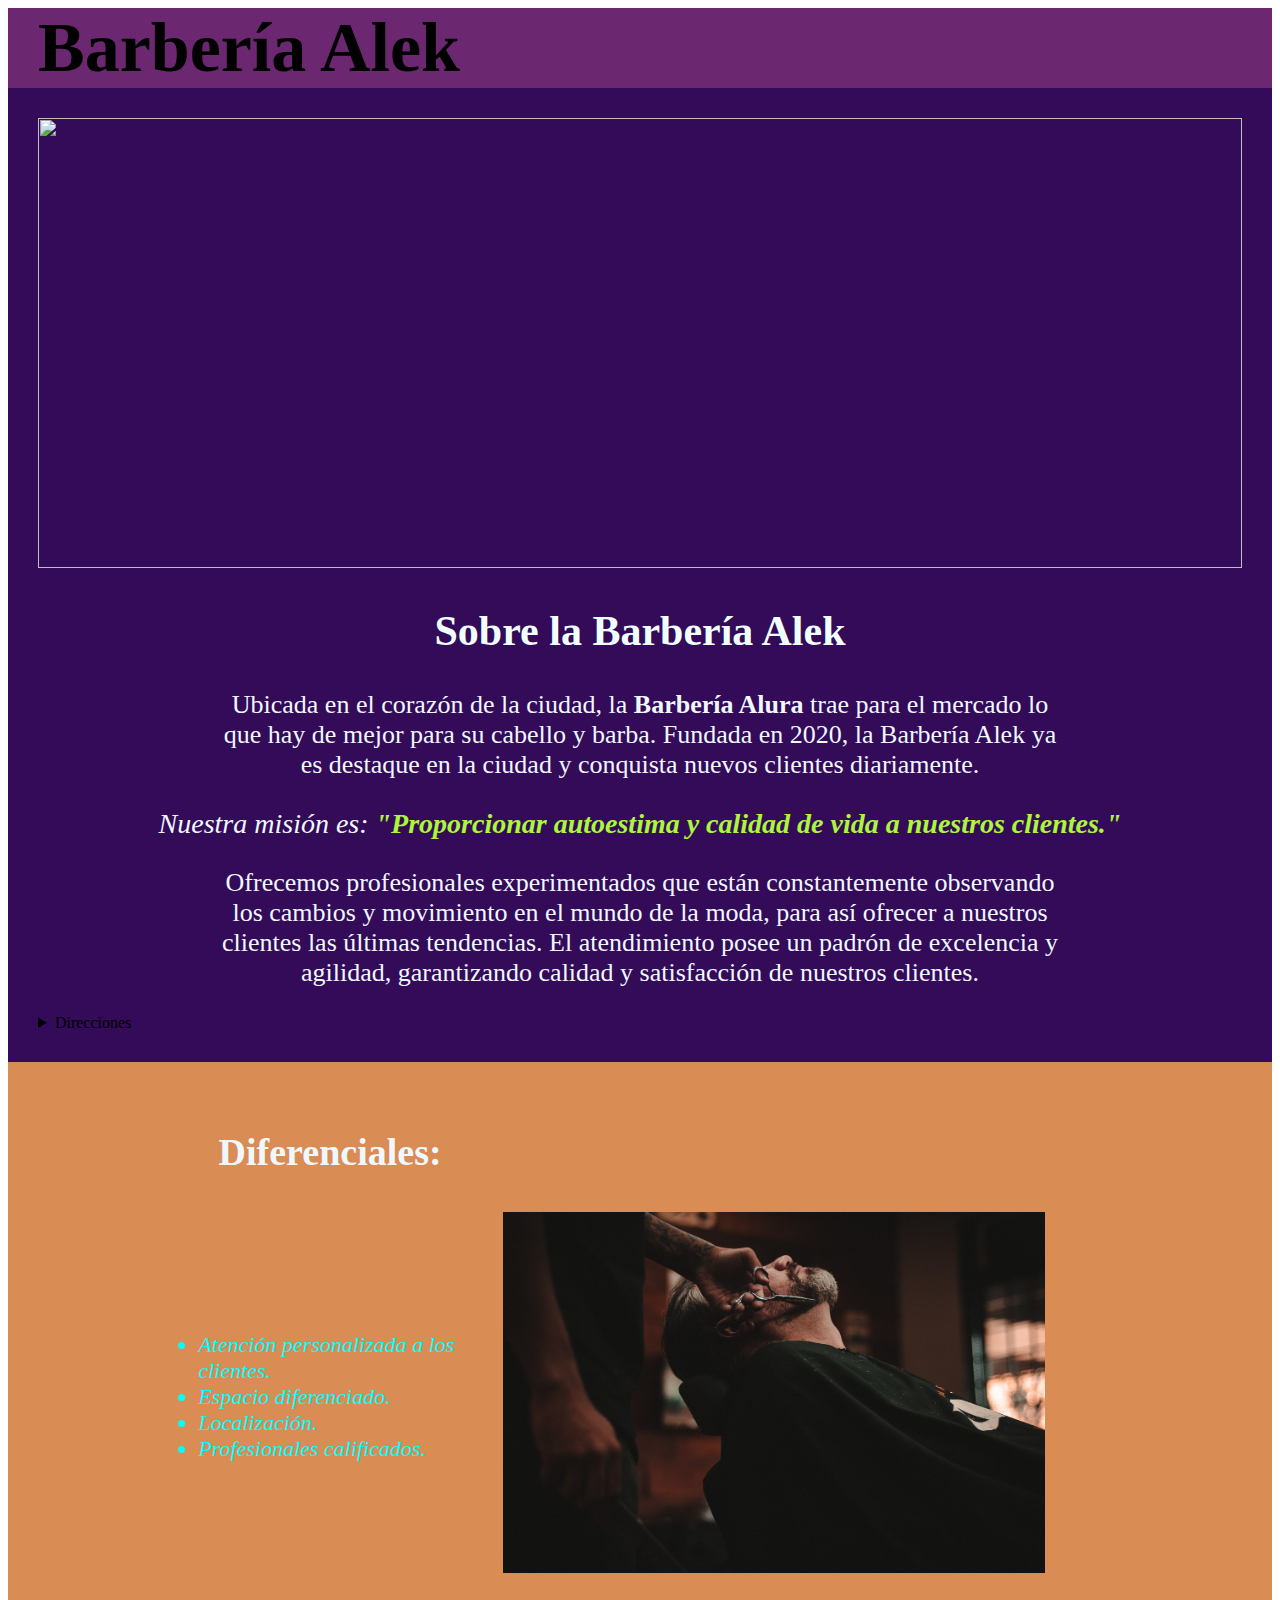
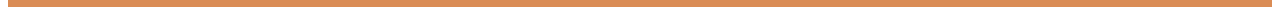
==== index.html @ 888f39ed "declaración de comentarios  importantes en la estructura de HTML, para que pueda entender  su constr" ====
<!DOCTYPE html>
<html lang="es"> <!--Atributo lang-- declara el idioma en el que vamos a escribir el contenido de la página-->
<head> <!-- Este elemento se usa para definir la información necesaria para configurar la página web (etiquetas informativas)-->
       <!--Como el título, el tipo de codificación de caracteres y los archivos externos requeridos por el documento-->
    <meta charset='utf-8'>
    <meta http-equiv='X-UA-Compatible' content='IE=edge'>
    <title>Barberia-ProgramacionIV</title>
    <meta name='viewport' content='width=device-width, initial-scale=1'>
    <link rel='stylesheet' type='text/css' media='screen' href='style.css'>
    <script src='main.js'></script>
    
    

</head>
<body> <!--Contenido del documento(parte visible de la pagina Web)-->
    <header> <!--hace referencia a nuestro encabezado principal-->
        <h1 class="titulo-Principal">Barbería Alek</h1>
    </header>
    <div class="principal">
            <img id="banner" src="banner/banner3.jpeg">
            <h2>Sobre la Barbería Alek</h2> <!-- El carácter ":" sirve para atribuir un valor a una propiedad.-->
            <p id="caracteristica">Ubicada en el corazón de la ciudad, la <strong>Barbería Alura</strong> trae para el mercado lo que hay de mejor para su cabello y barba. Fundada en 2020, la Barbería Alek ya es destaque en la ciudad y conquista nuevos clientes diariamente.</p>
            <p id="mision"><em>Nuestra misión es: <strong>"Proporcionar autoestima y calidad de vida a nuestros clientes."</strong></em></p>
            <p id="caracteristica">Ofrecemos profesionales experimentados que están constantemente observando los cambios y movimiento en el mundo de la moda, para así ofrecer a nuestros clientes las últimas tendencias. El atendimiento posee un padrón de excelencia y agilidad, garantizando calidad y satisfacción de nuestros clientes.</p> 
            <details>
                <summary>Direcciones</summary>
                <p>Mcal. Santa Cruz</p>
                <p>Zona San Pedro</p>
                <p>Zona Sur Calacoto </p>
            </details>

    </div>
    <div class="diferenciales">
            <h3>Diferenciales:</h3>
            
            <ul> <!--Etiqueta de contenido al igual que <ol></ol>-->
            <li class="items">Atención personalizada a los clientes.</li>
            <li class="items">Espacio diferenciado.</li>
            <li class="items">Localización.</li>
            <li class="items">Profesionales calificados.</li>
           
            </ul>
    <img id="diferenciales" src="banner/diferenciales/diferenciales.jpg" class="imagenDiferenciales">
    </div>
   
    <script> 

    </script>
</body>
</html>
---- style.css ----
.titulo-Principal{
    padding-left: 30px;
    font-size: 70px;
    color: rgb(0, 0, 0);
    background-color: rgb(107, 39, 111);
    margin-top: 0%;
    margin-bottom:0%;
}

#banner{
  
    width: 100%;
    height:450px ;
    
    
}
.principal{ /*Selectores de Clase-- MAS RECOMENDADOS DE USAR*/
    background-color: rgb(51, 11, 89);
    padding: 30px;/*espaciamiento interno entre lineas*/
}

h2{text-align: center;/*SELECTORES*/
   font-size: 42px;
    color: azure; 
}


p{ text-align: center;  /*SELECTORES*/
   color: aliceblue;    
}

#mision{ /* tiene un id -Selectores de identificación*/
    font-size: 28px;
}
#caracteristica{
    font-size: 26px;
    margin-left: 15%;
    margin-right: 15%;
    
}


em strong{   /*SELECTORES-*/
    color: rgb(172, 246, 61);
}

.diferenciales{
    background: rgb(218, 140, 85) ;
    padding: 30px;

}

h3{
    color: aliceblue;
   text-align: left;
    font-size: 38px;
    margin-left: 15%;
}

.items{  /*clase---permite reutilizar estilos*/
    font-style: italic;
    font-size: 22px;
    color: aqua;
}

ul{
  
    display: inline-block;
    vertical-align: top;
    width: 25%;
    margin-left: 10%;
    margin-top: 10%
   
}

.imagenDiferenciales{
    width: 45%;
}
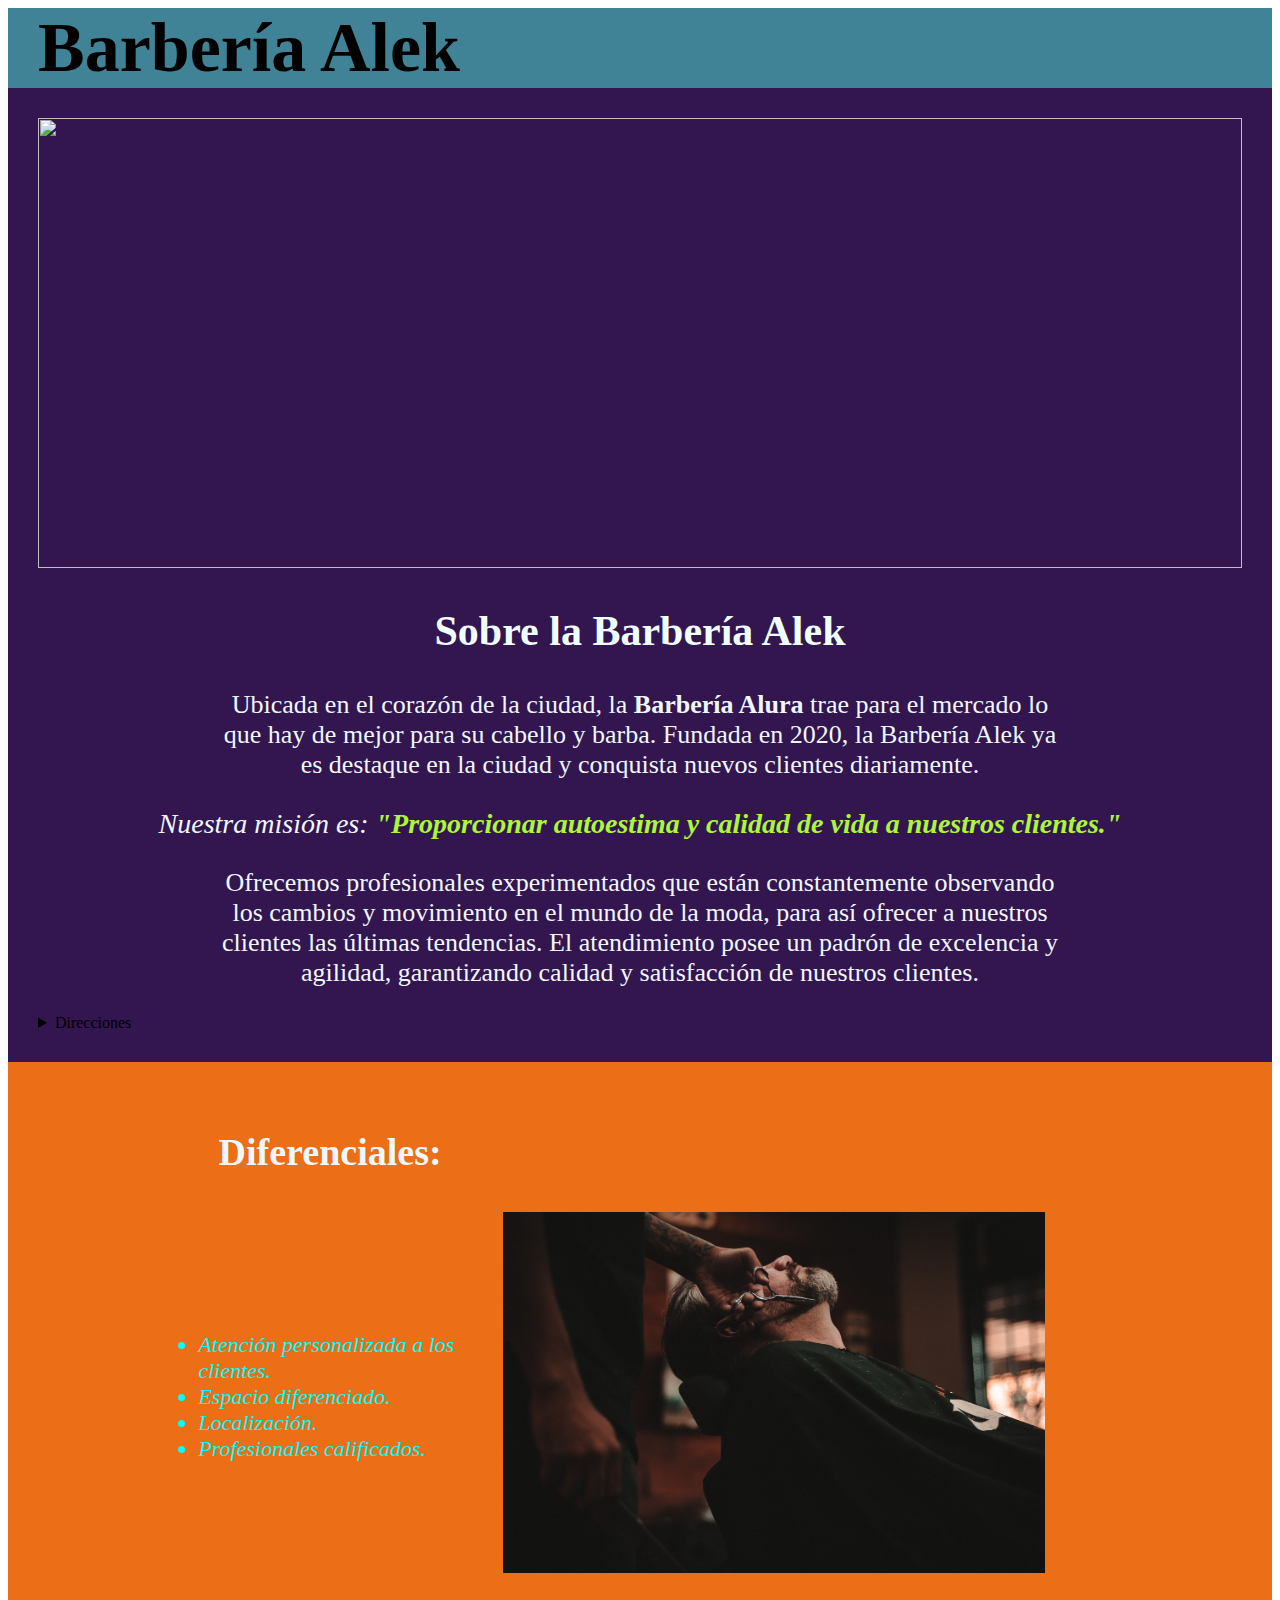
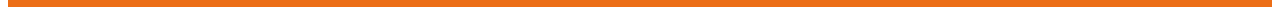
==== commit 2538ca54: "Se añadio los archivos de imagen a utilizar para crear la pagina productos.html. Ademas se termino d" ====
--- a/index.html
+++ b/index.html
@@ -6,6 +6,7 @@
     <meta http-equiv='X-UA-Compatible' content='IE=edge'>
     <title>Barberia-ProgramacionIV</title>
     <meta name='viewport' content='width=device-width, initial-scale=1'>
+    <link rel="stylesheet" href="reset.css"> <!--utiliza el archivo reset.css para borrar la configuracion del browser en cuanto a etiquetas y espacios en la pantalla(borra los estilos por defecto), y asi tener un mayor control como desarrolladores al crear una pagina Web--> 
     <link rel='stylesheet' type='text/css' media='screen' href='style.css'>
     <script src='main.js'></script>
     
--- a/style.css
+++ b/style.css
@@ -3,12 +3,12 @@
     padding-left: 30px;
     font-size: 70px;
     color: rgb(0, 0, 0);
-    background-color: rgb(107, 39, 111);
+    background-color: rgba(19, 101, 124, 0.805);
     margin-top: 0%;
     margin-bottom:0%;
 }
 
-#banner{
+#banner{ /* tiene un id -Selectores de identificación*/
   
     width: 100%;
     height:450px ;
@@ -16,7 +16,7 @@
     
 }
 .principal{ /*Selectores de Clase-- MAS RECOMENDADOS DE USAR*/
-    background-color: rgb(51, 11, 89);
+    background-color: rgba(34, 2, 64, 0.92);
     padding: 30px;/*espaciamiento interno entre lineas*/
 }
 
@@ -33,7 +33,7 @@
 #mision{ /* tiene un id -Selectores de identificación*/
     font-size: 28px;
 }
-#caracteristica{
+#caracteristica{ /* tiene un id -Selectores de identificación*/
     font-size: 26px;
     margin-left: 15%;
     margin-right: 15%;
@@ -41,12 +41,12 @@
 }
 
 
-em strong{   /*SELECTORES-*/
+em strong{   /*SELECTOR de etiqueta*/
     color: rgb(172, 246, 61);
 }
 
-.diferenciales{
-    background: rgb(218, 140, 85) ;
+.diferenciales{/*Selectores de Clase-- MAS RECOMENDADOS DE USAR*/
+    background: rgba(234, 98, 2, 0.92) ;
     padding: 30px;
 
 }
@@ -58,7 +58,7 @@
     margin-left: 15%;
 }
 
-.items{  /*clase---permite reutilizar estilos*/
+.items{  /* Selector de clase---permite reutilizar estilos*/
     font-style: italic;
     font-size: 22px;
     color: aqua;
@@ -74,6 +74,6 @@
    
 }
 
-.imagenDiferenciales{
+.imagenDiferenciales{ /*Selectores de Clase-- MAS RECOMENDADOS DE USAR*/
     width: 45%;
 }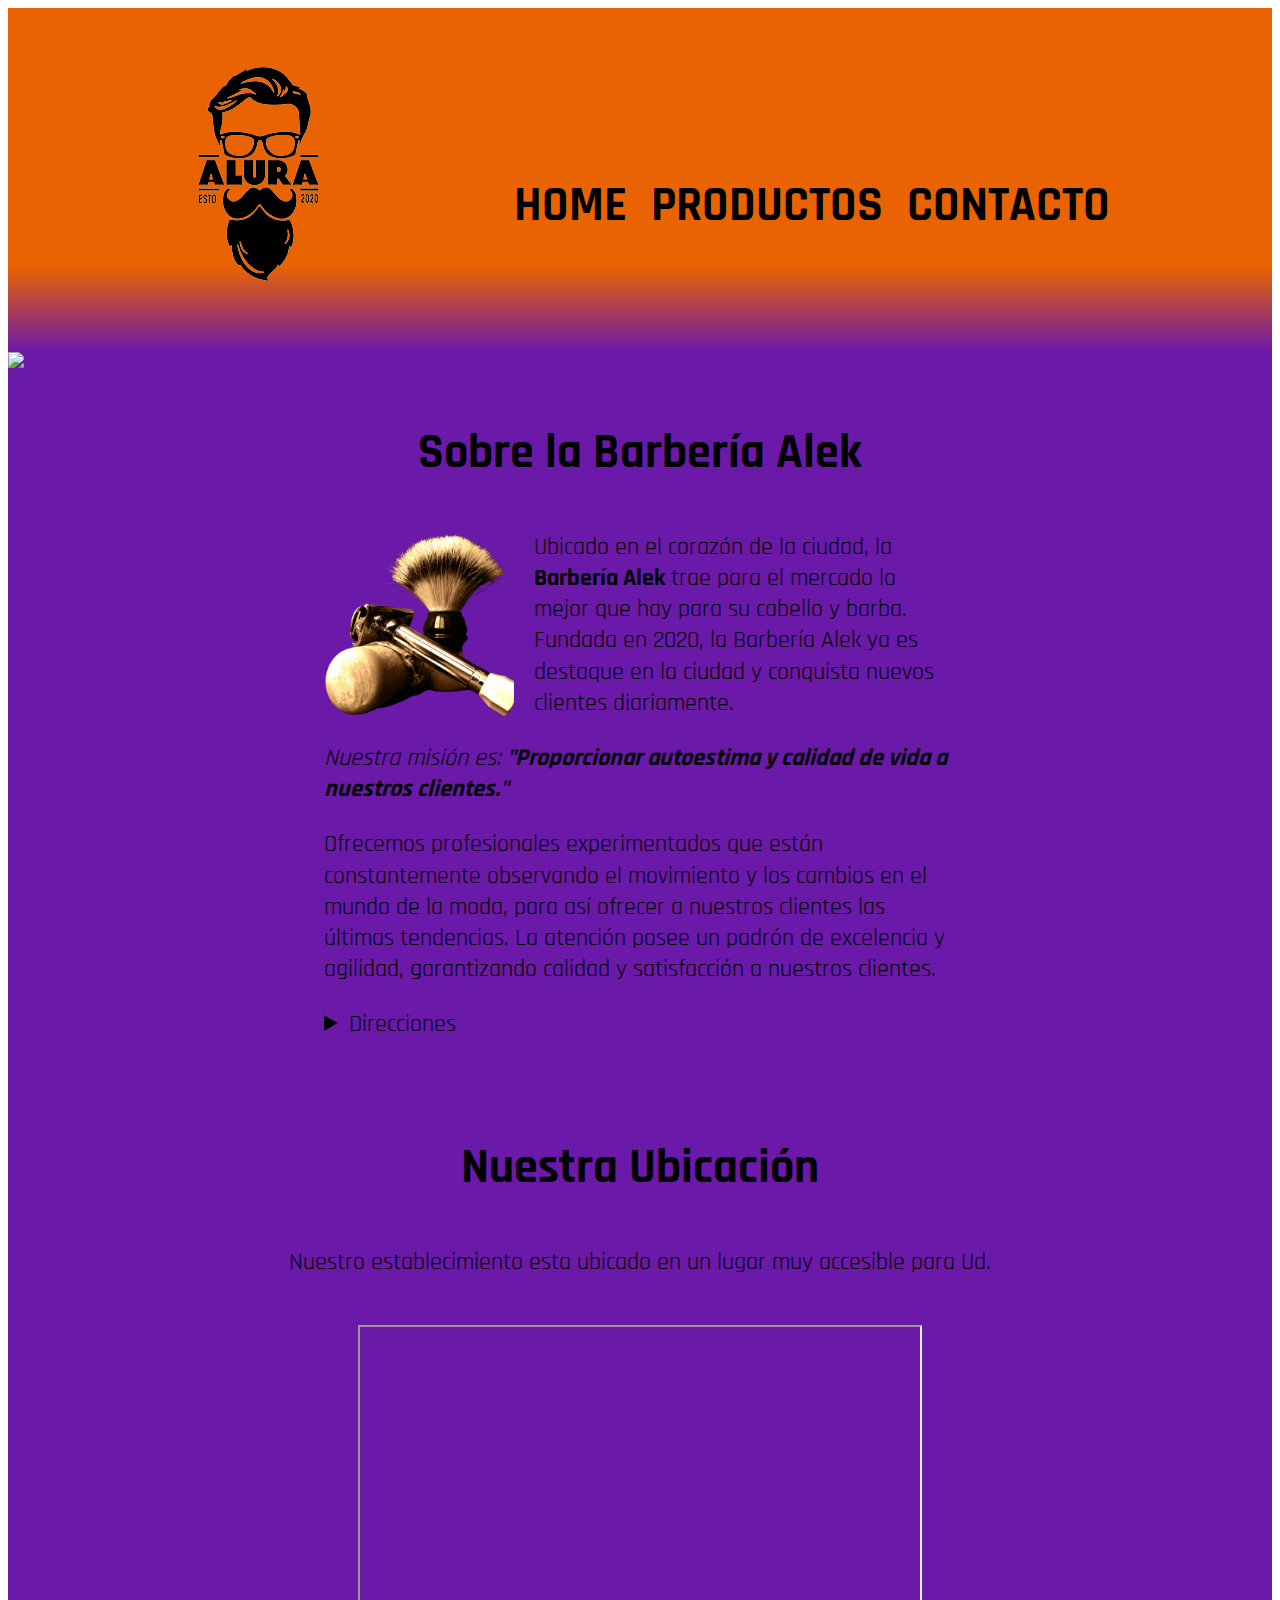
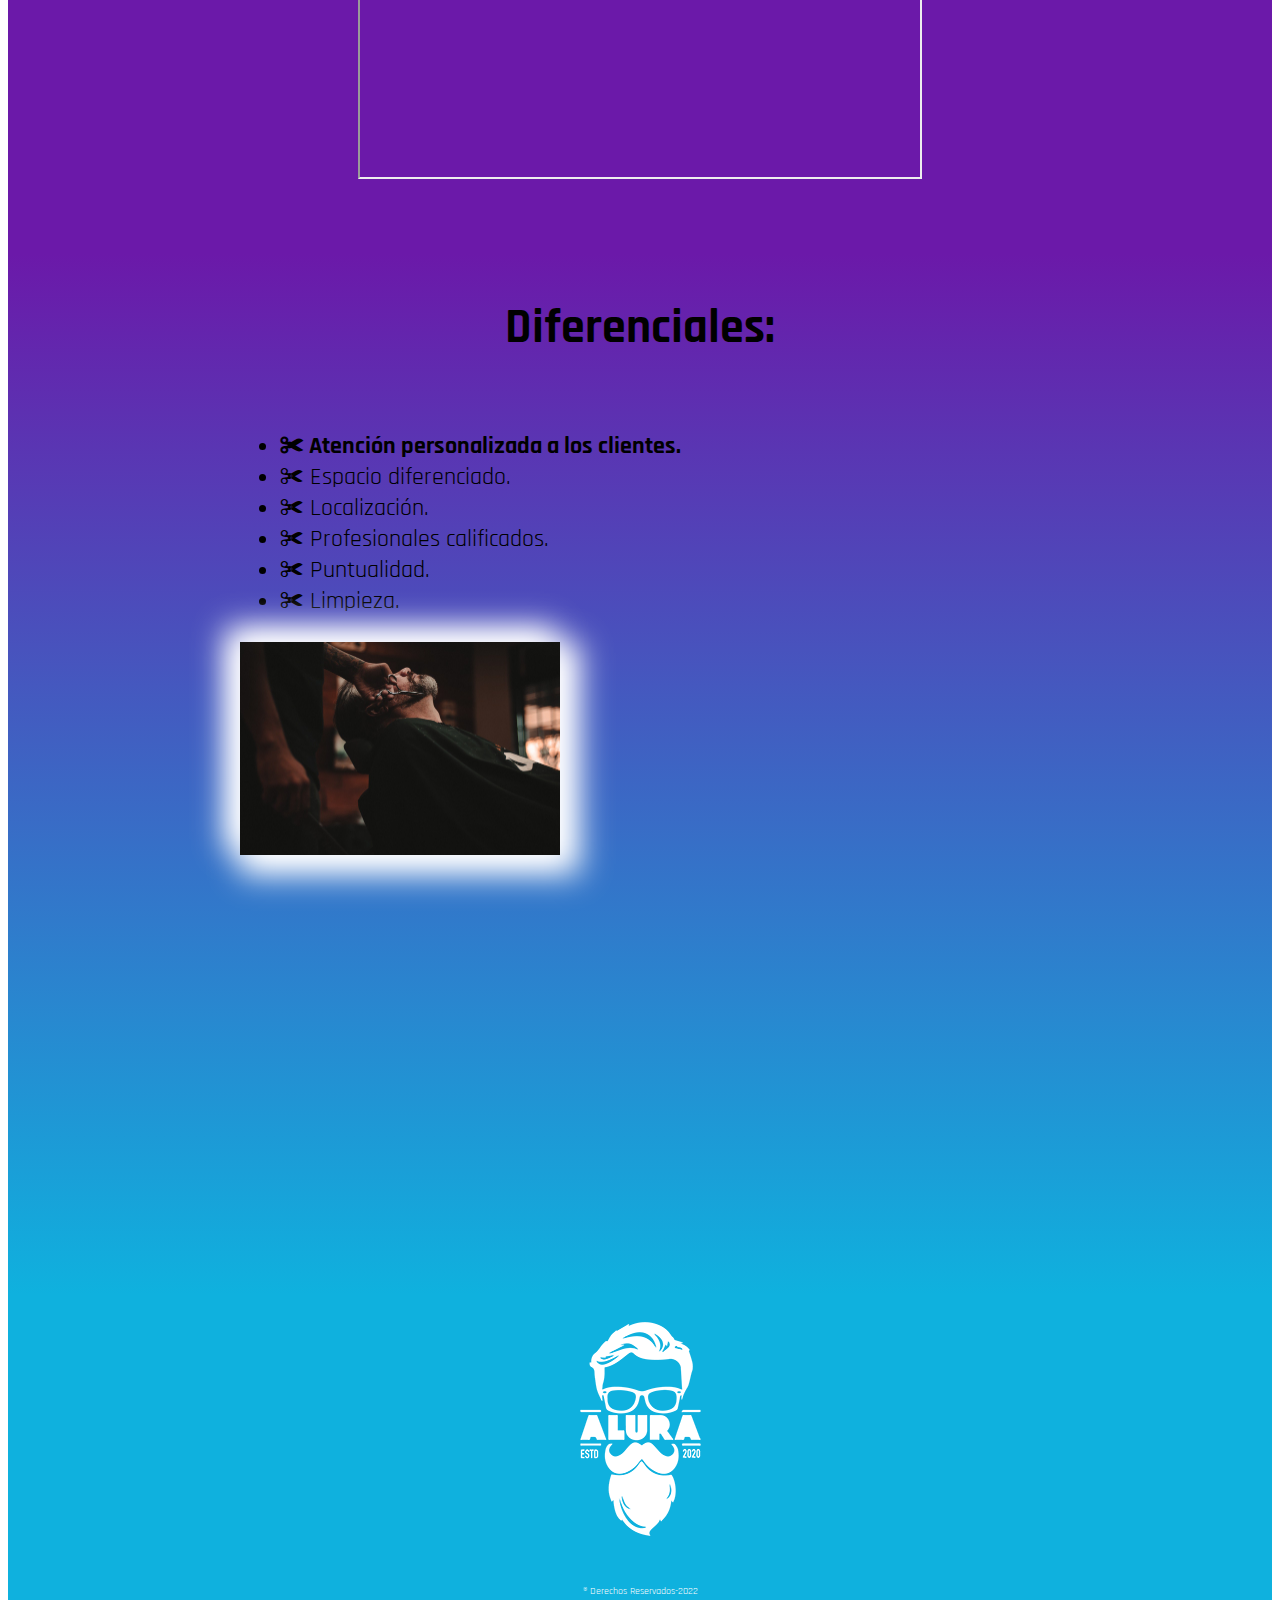
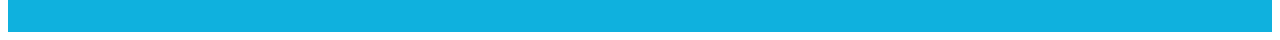
==== commit 27a6bc6b: "Mejorando la pagina Home del protecto" ====
--- a/index.html
+++ b/index.html
@@ -8,44 +8,85 @@
     <meta name='viewport' content='width=device-width, initial-scale=1'>
     <link rel="stylesheet" href="reset.css"> <!--utiliza el archivo reset.css para borrar la configuracion del browser en cuanto a etiquetas y espacios en la pantalla(borra los estilos por defecto), y asi tener un mayor control como desarrolladores al crear una pagina Web--> 
     <link rel='stylesheet' type='text/css' media='screen' href='style.css'>
+    
+    <link rel="preconnect" href="https://fonts.googleapis.com">
+    <link rel="preconnect" href="https://fonts.gstatic.com" crossorigin>
+    <link rel="stylesheet" href="https://fonts.googleapis.com/css2?family=Rajdhani&display=swap" >   
+        
     <script src='main.js'></script>
     
     
 
 </head>
 <body> <!--Contenido del documento(parte visible de la pagina Web)-->
-    <header> <!--hace referencia a nuestro encabezado principal-->
-        <h1 class="titulo-Principal">Barbería Alek</h1>
-    </header>
-    <div class="principal">
-            <img id="banner" src="banner/banner3.jpeg">
-            <h2>Sobre la Barbería Alek</h2> <!-- El carácter ":" sirve para atribuir un valor a una propiedad.-->
-            <p id="caracteristica">Ubicada en el corazón de la ciudad, la <strong>Barbería Alura</strong> trae para el mercado lo que hay de mejor para su cabello y barba. Fundada en 2020, la Barbería Alek ya es destaque en la ciudad y conquista nuevos clientes diariamente.</p>
-            <p id="mision"><em>Nuestra misión es: <strong>"Proporcionar autoestima y calidad de vida a nuestros clientes."</strong></em></p>
-            <p id="caracteristica">Ofrecemos profesionales experimentados que están constantemente observando los cambios y movimiento en el mundo de la moda, para así ofrecer a nuestros clientes las últimas tendencias. El atendimiento posee un padrón de excelencia y agilidad, garantizando calidad y satisfacción de nuestros clientes.</p> 
-            <details>
-                <summary>Direcciones</summary>
-                <p>Mcal. Santa Cruz</p>
-                <p>Zona San Pedro</p>
-                <p>Zona Sur Calacoto </p>
-            </details>
+       <header> <!--hace referencia a nuestro encabezado principal-->
+        
+            <div class="logoEnlaces"><!--"caja" en el curso que contiene el logo y el panel de navegación-->
+               <h1 class="logo"><img src="Imagenes/logoSF.png" alt="Logo Barbería"></h1> <!-- alt es un atributo que dice "" cuando la imagen no se puede cargar-->
+               <nav>
+                   <ul class="listaNav">
+                       <li class="enlaceHome">Home</li>
+                       <li><a href="Productos.html">Productos</a></li>
+                       <li><a href="Contacto.html">Contacto</a></li>
+                   </ul>
+               </nav>   
+            </div>   
+            
+       </header>
+    <main>
+   
+                <section class="principal"> <!--bloque donde el contenido tiene el mismo significado, el mismo sentido se usa <section> -->
+                            <img class="banner" src="banner/banner3.jpeg">
+                            <h2 class="tituloPrincipal">Sobre la Barbería Alek</h2> <!-- El carácter ":" sirve para atribuir un valor a una propiedad.-->
+                        <div class="texto">
+                            <img class="utensilios" src="Imagenes/utensiliosSF.png" alt="Imagen de Parrafo-Utensilios de un Barbero">
+                            <p id="caracteristica">Ubicado en el corazón de la ciudad, la <strong>Barbería Alek</strong> trae para el mercado lo mejor que hay para su cabello y barba. Fundada en 2020, la Barbería Alek ya es destaque en la ciudad y conquista nuevos clientes diariamente.</p>
+                            <p id="mision"><em>Nuestra misión es: <strong>"Proporcionar autoestima y calidad de vida a nuestros clientes."</strong></em></p>
+                            <p id="caracteristica">Ofrecemos profesionales experimentados que están constantemente observando el movimiento y los cambios en el mundo de la moda, para así ofrecer a nuestros clientes las últimas tendencias. La atención posee un padrón de excelencia y agilidad, garantizando calidad y satisfacción a nuestros clientes.</p><details>
+                                <summary>Direcciones</summary>
+                                <p>Mcal. Santa Cruz</p>
+                                <p>Zona San Pedro</p>
+                                <p>Zona Sur Calacoto </p>
+                            </details> 
+                        </div>    
+                            
+                
+                </section>
 
-    </div>
-    <div class="diferenciales">
-            <h3>Diferenciales:</h3>
-            
-            <ul> <!--Etiqueta de contenido al igual que <ol></ol>-->
-            <li class="items">Atención personalizada a los clientes.</li>
-            <li class="items">Espacio diferenciado.</li>
-            <li class="items">Localización.</li>
-            <li class="items">Profesionales calificados.</li>
-           
-            </ul>
-    <img id="diferenciales" src="banner/diferenciales/diferenciales.jpg" class="imagenDiferenciales">
-    </div>
+                <section class="mapa">
+                    <h3 class="tituloPrincipal">Nuestra Ubicación</h3>
+                <div class="mapaContenido">    
+                    <p>Nuestro establecimiento esta ubicado en un lugar muy accesible para Ud.</p>
+                    <iframe src="https://www.google.com/maps/embed?pb=!1m18!1m12!1m3!1d657.006965122364!2d-68.12335872656847!3d-16.50097545503171!2m3!1f0!2f0!3f0!3m2!1i1024!2i768!4f13.1!3m3!1m2!1s0x915f206628731547%3A0x546a02adf86708c3!2sBanco%20de%20Cr%C3%A9dito%20BCP!5e0!3m2!1ses-419!2sbo!4v1672600573821!5m2!1ses-419!2sbo" width="560" height="450" style="border:1;" allowfullscreen="" loading="lazy" referrerpolicy="no-referrer-when-downgrade">
+                    </iframe><!--Crea tipo ventanas, espacios, areas en los cuales podemos colocar diferentes tipos de contenido(mapas, videos, gifs u otras páginas web o páginas de redes sociales,etc)-->
+                </div>
+                </section>
+
+
+                <section class="diferenciales">
+                            <h3 class="tituloPrincipal">Diferenciales:</h3>
+                        <div class="contenidoDiferenciales">    
+                            <ul class="listaDiferenciales"> <!--Etiqueta de contenido al igual que <ol></ol>-->
+                            <li class="items">Atención personalizada a los clientes.</li>
+                            <li class="items">Espacio diferenciado.</li>
+                            <li class="items">Localización.</li>
+                            <li class="items">Profesionales calificados.</li>
+                            <li class="items">Puntualidad.</li>
+                            <li class="items">Limpieza.</li>
+                            </ul><img id="imagenDiferenciales" src="banner/diferenciales/diferenciales.jpg" class="imagenDiferenciales">
+                        </div>        
+                        <div class="video">
+                            <iframe width="100%" height="315" src="https://www.youtube.com/embed/8pWtdanVz3I?start=31" title="YouTube video player" frameborder="0" allow="accelerometer; autoplay; clipboard-write; encrypted-media; gyroscope; picture-in-picture; web-share" allowfullscreen></iframe>
+        
+                        </div>
+                </section>
+                
+                
+    </main>   
    
-    <script> 
-
-    </script>
+     <footer>
+        <img src="Imagenes/logo-blanco.png" alt="">
+        <p class="copyRight"> &#174  Derechos Reservados-2022</p>
+    </footer>
 </body>
 </html>--- a/style.css
+++ b/style.css
@@ -1,79 +1,363 @@
-
-.titulo-Principal{
-    padding-left: 30px;
-    font-size: 70px;
-    color: rgb(0, 0, 0);
-    background-color: rgba(19, 101, 124, 0.805);
-    margin-top: 0%;
-    margin-bottom:0%;
-}
-
-#banner{ /* tiene un id -Selectores de identificación*/
-  
+body{
+    font-family: 'Rajdhani', sans-serif;
+}
+header{
+    background:linear-gradient(rgb(234, 99, 2) 75%,rgb(107, 25, 169));
+    padding: 20px 0px;/* 20px superior e inferior --- 0px laterales//// Propiedad de espaciamiento externo */
+}
+
+.logoEnlaces{
+    position: relative;
+    width: 940px; /*60%; 940px;*/
+    margin: 0px auto; /* Cero px para los lados y auto para los bordes supp e inferior*/
+} 
+nav  {
+    position: absolute;
+    top: 110px;;
+    right: 0px;
+
+}
+nav li{
+    display: inline;
+    margin: 0px 0px 0px 20px; /*genera distanciamiento entre los elemntos de la lista, tiene 4 parametros*/
+}
+
+nav a, .enlaceHome, .enlaceProducto, .enlaceContacto{
+    
+    text-transform: uppercase;  /*transforma a texto en mayuscula*/
+    color: black;
+    font-weight: bold;/* Texto en Negrilla*/
+    font-size: 3em ; /*tamaño de letras*/
+    text-decoration: none; /*quitar el subrayado que el navegador coloca por defecto a los Enlaces o hipervinculos*/ 
+} 
+
+nav a:hover{ /*Captura el movimiento del mouse (Pseudo Clase de CSS)*/
+    color: blueviolet;
+    text-decoration: underline;
+
+}
+
+
+.mainContacto{
+     background:linear-gradient(rgb(107, 25, 169) 80%, rgb(15, 177, 222));   
+    /* juega con el degrade de colores utilizando linear y radio Gradient respectivamente*/
+    }
+
+.tiposDeTrabajo{
+    width: 65%;
+    margin: 0px auto;
+    padding: 50px;
+}
+
+.tiposDeTrabajo li{
+    display: inline-block;
+    text-align: center; /*Alinea el texto al centro*/
+    width: 30%;
+    vertical-align: top; /*Alineación vertical respecto de top*/
+    /*background-color: aqua;*/
+    margin: 0% 1.5%;/*  Margenes de 0% leteral y 1.5% en los laterales*/
+    padding: 30px 20px; /*espaciamiento interno-- 30px en la vertical y 20px en la horizontal -- aumenta el tamaño*/
+    box-sizing: border-box; /*Tamaño de la caja---el borde de cada uno de los items sera el limite del espacio que va ser definido, en nuestro caso seria el 
+    30%*/
+    /*border-color: black;
+    border-width: 3px;
+    border-style: solid;*/
+
+    border: 2px solid rgb(234, 99, 2);;
+    border-radius: 15px; /*bordes redondeados*/
+}
+
+.tiposDeTrabajo li:hover{ /* propiedad que Captura el movimiento del mouse(Pseudo Clase de CSS)*/
+    border-width: 3px;
+    border-color:white ;
+}
+
+.tiposDeTrabajo li:active{ /* propiedad que Captura el click del mouse(Pseudo Clase de CSS)*/
+    border-color: rgb(15, 177, 222);
+}
+
+.tiposDeTrabajo h2{
+    font-size: 30px;/*tamaño de letras*/
+    font-weight: bold;/* Texto en Negrilla*/
+   
+}
+
+.tiposDeTrabajo li:hover h2{ /*Colocamos esta descripción para ser mas especificos, ya que con ".tiposDeTrabajo h2" no realiza captura el movimiento del mouse sobre el h2*/
+    font-size: 33px;
+
+} 
+
+
+.productoDescripcion {
+    font-size: 20px;
+}
+
+.productoPrecio {
+    font-size: 30px;
+    font-weight: bold;
+    margin-top: 10px;
+}
+.productoPrecios {
+    font-size: 30px;
+    font-weight: bold;
+    margin-top: 30px;
+}
+/*----------------------------------------------------------------------------------------------------------------------------------*/
+
+    
+
+form{
+    margin: 40px 0;/*margen superior e inferior de 40px y margen laterales de cero*/
+    padding: 20px 30px;
+    margin: 0 450px;
+ 
+}
+form label, form legend{
+    display: block;
+    font-size: 20px;
+    margin: 0 0 10px;
+}
+
+.input-padron{
+    display: block;
+    margin: 0 0 20px;
+    padding: 10px 25px;
+    width: 350px;
+}
+
+.checkbox{
+    margin: 20px 0px;
+}
+
+.enviar{
+    width: 300px;
+    padding: 15px 0px;
+    font-size: 18px;
+    font-weight: bold;
+    color: rgb(107, 25, 169);
+    background: rgb(217, 112, 19);
+    border: none;
+    border-radius: 7px;
+    transition: 1s all; /* (all se refiere a los atributos background y transform dentro de .enviar:hover)permite que al pasar hacer un destaque con "hover" sea mas notoble al realizarlo*/
+    cursor: pointer;/*cambia la flecha del puntero por la manito apuntando con el indice*/
+}
+
+.enviar:hover{
+    background: rgb(174, 16, 222);
+    transform: scale(1.1) rotate(2deg);/*agranda la escala en forma global, en nuestro caso un 10%*/
+   /*rota la cantidad de grados*/
+}
+
+table{
+    margin: 40px 40px;
+}
+
+thead{
+    background: rgb(4, 4, 4);
+    color: aliceblue;
+    font-weight: bold;
+}
+td, th{
+    border: 1px solid cornsilk;
+    padding: 8px 15px;
+}
+
+/*---------------------------------------------------------------------------------------------------------------------------------*/
+
+footer{
+    text-align: center;        
+    background-color: rgb(15, 177, 222);
+    padding: 10px;
+}
+.copyRight {
+    color: rgb(255, 255, 255);
+    font-size: 10px;
+    margin: 25px;
+}
+
+/* Aqui inicia el CSS para nuestra pagina inicial. HOME-------------------------------------------------------------------------------------------*/
+
+.banner{
     width: 100%;
-    height:450px ;
-    
-    
-}
-.principal{ /*Selectores de Clase-- MAS RECOMENDADOS DE USAR*/
-    background-color: rgba(34, 2, 64, 0.92);
-    padding: 30px;/*espaciamiento interno entre lineas*/
-}
-
-h2{text-align: center;/*SELECTORES*/
-   font-size: 42px;
-    color: azure; 
-}
-
-
-p{ text-align: center;  /*SELECTORES*/
-   color: aliceblue;    
-}
-
-#mision{ /* tiene un id -Selectores de identificación*/
-    font-size: 28px;
-}
-#caracteristica{ /* tiene un id -Selectores de identificación*/
-    font-size: 26px;
-    margin-left: 15%;
-    margin-right: 15%;
-    
-}
-
-
-em strong{   /*SELECTOR de etiqueta*/
-    color: rgb(172, 246, 61);
-}
-
-.diferenciales{/*Selectores de Clase-- MAS RECOMENDADOS DE USAR*/
-    background: rgba(234, 98, 2, 0.92) ;
-    padding: 30px;
-
-}
-
-h3{
-    color: aliceblue;
-   text-align: left;
-    font-size: 38px;
-    margin-left: 15%;
-}
-
-.items{  /* Selector de clase---permite reutilizar estilos*/
+}
+.principal{
+    padding: 0 0;
+    background-color:rgb(107, 25, 169);
+    
+}
+.tituloPrincipal{
+    text-align: center;
+    font-size: 3em; /*3em triplica el tamaño que viene la fuente por defecto, pero este depende del navegador*/
+    margin: 1em 0 1em; /* 0 top, 0 Der y botton 1em;*/
+    clear: left; /* limpie cualquier configuración despues del tituloPrincipal, pero el lado izquierdo*/
+}
+
+.texto {
+    font-size: 1.5em;
+    padding-left: 25%;
+    padding-right: 25%;
+    line-height: 1.3;
+}
+
+.principal p{
+    margin: 0 0 1em; 
+}
+
+.principal strong{
+    font-weight: bold;
+}
+
+.principal em{
     font-style: italic;
-    font-size: 22px;
-    color: aqua;
-}
-
-ul{
-  
+}
+
+.utensilios{
+    width: 30%;
+    float: left;/*sirven para que el elemento se destaque en la pantalla, la superficie del elemento continúa siendo utilizada y los otros elementos de texto o elementos en línea se posicionan alrededor de él.*/
+    margin: 0 20px 20px 0; /* 0 top- 20px Derecha- 20px botton- 0 Izquierda (como las manesillas del reloj)*/
+}
+
+.mapa{
+    padding: 3em 0;
+    text-align: center;
+    background: rgb(107, 25, 169) ; 
+}
+
+.mapa p{
+    margin: 0 0 2em;
+    text-align: center;
+    font-size: 1.5em;
+}
+
+.mapaContenido{
+    width: 940px;
+    margin: 0 auto;
+   
+}
+
+.diferenciales{
+    padding: 1em;
+    background: linear-gradient(rgb(107, 25, 169) 2% , rgb(15, 177, 222) );
+}
+
+.contenidoDiferenciales{
+    width: 800px; /*tamaño del bloque Contenido*/
+    margin: 0 auto; /* Cero top y booton --- automatico para laterales*/
+}
+
+.listaDiferenciales{
+    width: 60%;  /* 60% del total del bloque Contenido*/
     display: inline-block;
     vertical-align: top;
-    width: 25%;
-    margin-left: 10%;
-    margin-top: 10%
-   
-}
-
-.imagenDiferenciales{ /*Selectores de Clase-- MAS RECOMENDADOS DE USAR*/
-    width: 45%;
-}+    font-size: 1.5em;
+}
+.items{
+    line-height: 1.3; /*interlineado*/
+}
+
+.items:before{
+    content: "✀    ";/*Pseudo-elemento que coloca antes de todos nuestros  items el contenido ("content") igual una tijera que sacamos de internet buscando Unicodes*/
+}
+
+
+.items:first-child{/*decimos que al primer en la lista pintamelo de negro (Pseudo-clases-Selecciones especiales) aplicando efectos especiales*/
+    font-weight: bold;
+}
+
+#imagenDiferenciales{
+    width: 40%;  /*40% del total del bloque Contenido-- asi llenamos el 100%*/
+    transition: 700ms;
+    box-shadow: 10px 10px 30px 10px rgb(255, 255, 255), -10px -10px 30px 5px white;/* sombras externas alrededor de un objeto box-shadow: valor1 valor2 valor3 valor4 valor5;
+
+    Donde los valores son:
+    
+        Valor1: define el desplazamiento horizontal de la sombra. Puede ser un número positivo, negativo o cero.
+    
+        Valor2: define el desplazamiento vertical de la sombra. Puede ser un número positivo, negativo o cero.
+    
+        Valor3: define el desenfoque de la sombra. Puede ser un número positivo o cero.
+    
+        Valor4: define el alcance de la sombra. Puede ser un número positivo o cero.
+    
+        Valor5: define el color de la sombra.*/ 
+    /*box-shadow: inset 10px 10px 30px 10px black ;--> coloca sombras hacia adentro del objeto  con los parametros  anteriores*/
+}
+#imagenDiferenciales:hover{ /*Al pasar el mouse sobre la imagen*/
+    opacity: 35%;/* para que la imagen se vea opaca: 100%-->sin opacidad <---> 0% --> la imagen no se ve*/
+    
+}
+
+.video{
+    width: 560px;
+    margin: 3em auto;
+    
+}
+
+/* Ver selectores avanzados donde se utilizan el selector ">" para acceder a los hijos de determinado elemento, el selector "~" (símbolo de virgulilla-->Alt+126) para acceder a todos los hermanos de determinado elemento, el selector "+" para acceder al primer hermano de determinado elemento, al selector "not" para acceder a los elementos, excepto algunos*/
+/* ver Cálculo con CSS utilizando la propiedad "calc" para hacer cuentas en la pantalla de desarrolador*/
+@media screen and (max-width:480px) { /*media query-----Dentro de esta media query podemos crear un estilo visual que incluye pantallas de hasta 480pxz*/
+      
+        h1 {
+            text-align: center;
+        }
+        .logoEnlaces, .mapaContenido, .contenidoDiferenciales, .video{
+            width: auto;
+        }
+        .mapaContenido p{
+            font-size: 1em;
+            padding-left: 10%;
+            padding-right: 10%;
+        }
+        nav{
+            position: static;
+            font-size: 8px;
+        }
+        .utensilios{
+            width: 60%;
+        }
+        .texto{
+            font-size: 1em;
+            padding-left: 10%;
+            padding-right: 10%;
+            padding-top: 1em;
+            line-height: 1;
+        }
+        .diferenciales{
+            display: block;
+        }
+        .listaDiferenciales, #imagenDiferenciales {
+            width: 100%;
+            font-size: 1em;
+        }
+        #imagenDiferenciales{
+            padding-top: 1em;
+            box-shadow: none;
+        }
+ /*-----------------------------------Productos---------------------------------------------------*/
+        .tiposDeTrabajo{
+            width: auto;
+            padding: 5px;
+            display: flex;
+        }
+        .imagen{
+            width: 100%
+         
+        }
+  /*--------------------------------Contactos-----------------------------------------------------*/
+        form{
+            margin: auto;
+        }
+
+        form label, form legend{
+            font-size: 16px;
+        }
+
+        .input-padron, #mensaje{
+            width: 250px;
+        } 
+        legend{
+            padding-top: 1em;
+
+        }  
+
+}/*la condición en esta media query dice que si el navegador encuentra una pantalla menor o igual(<=) a 480px aplica la condición que puede ser: body{background:red;}*/
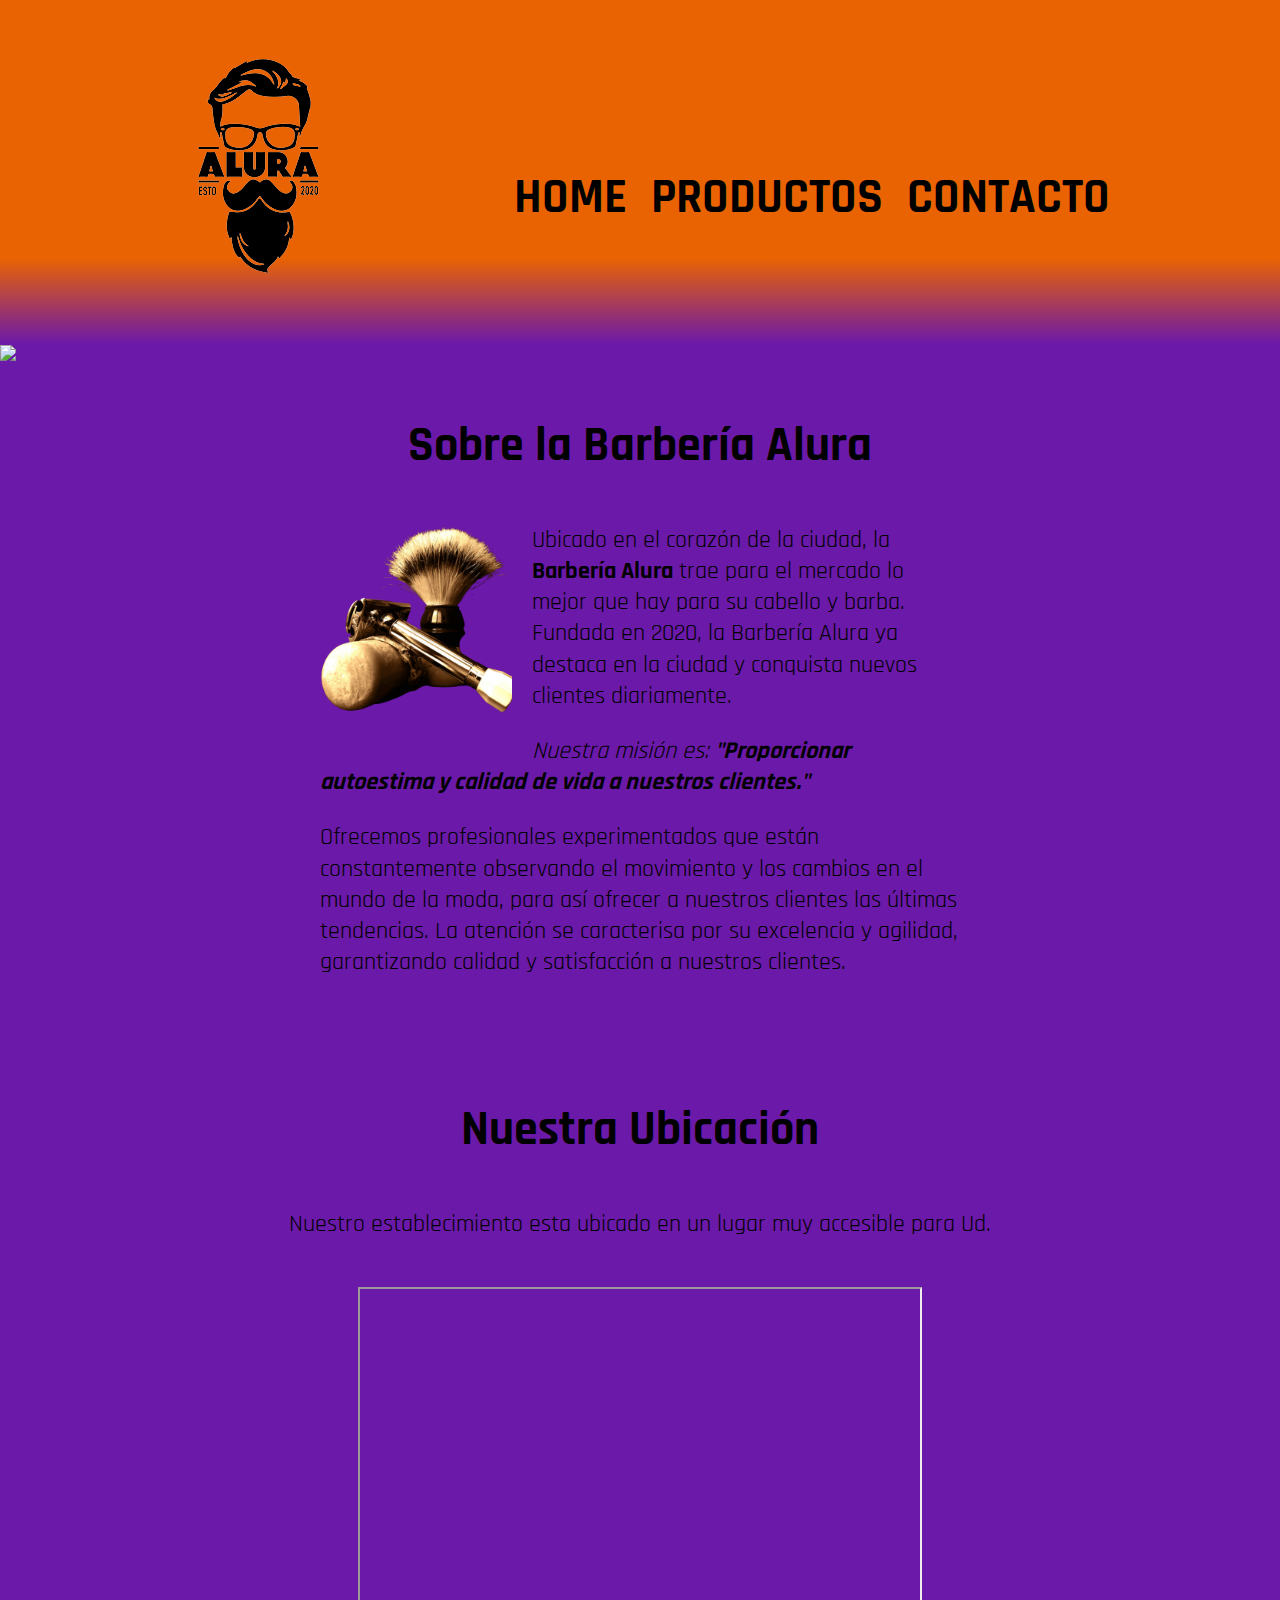
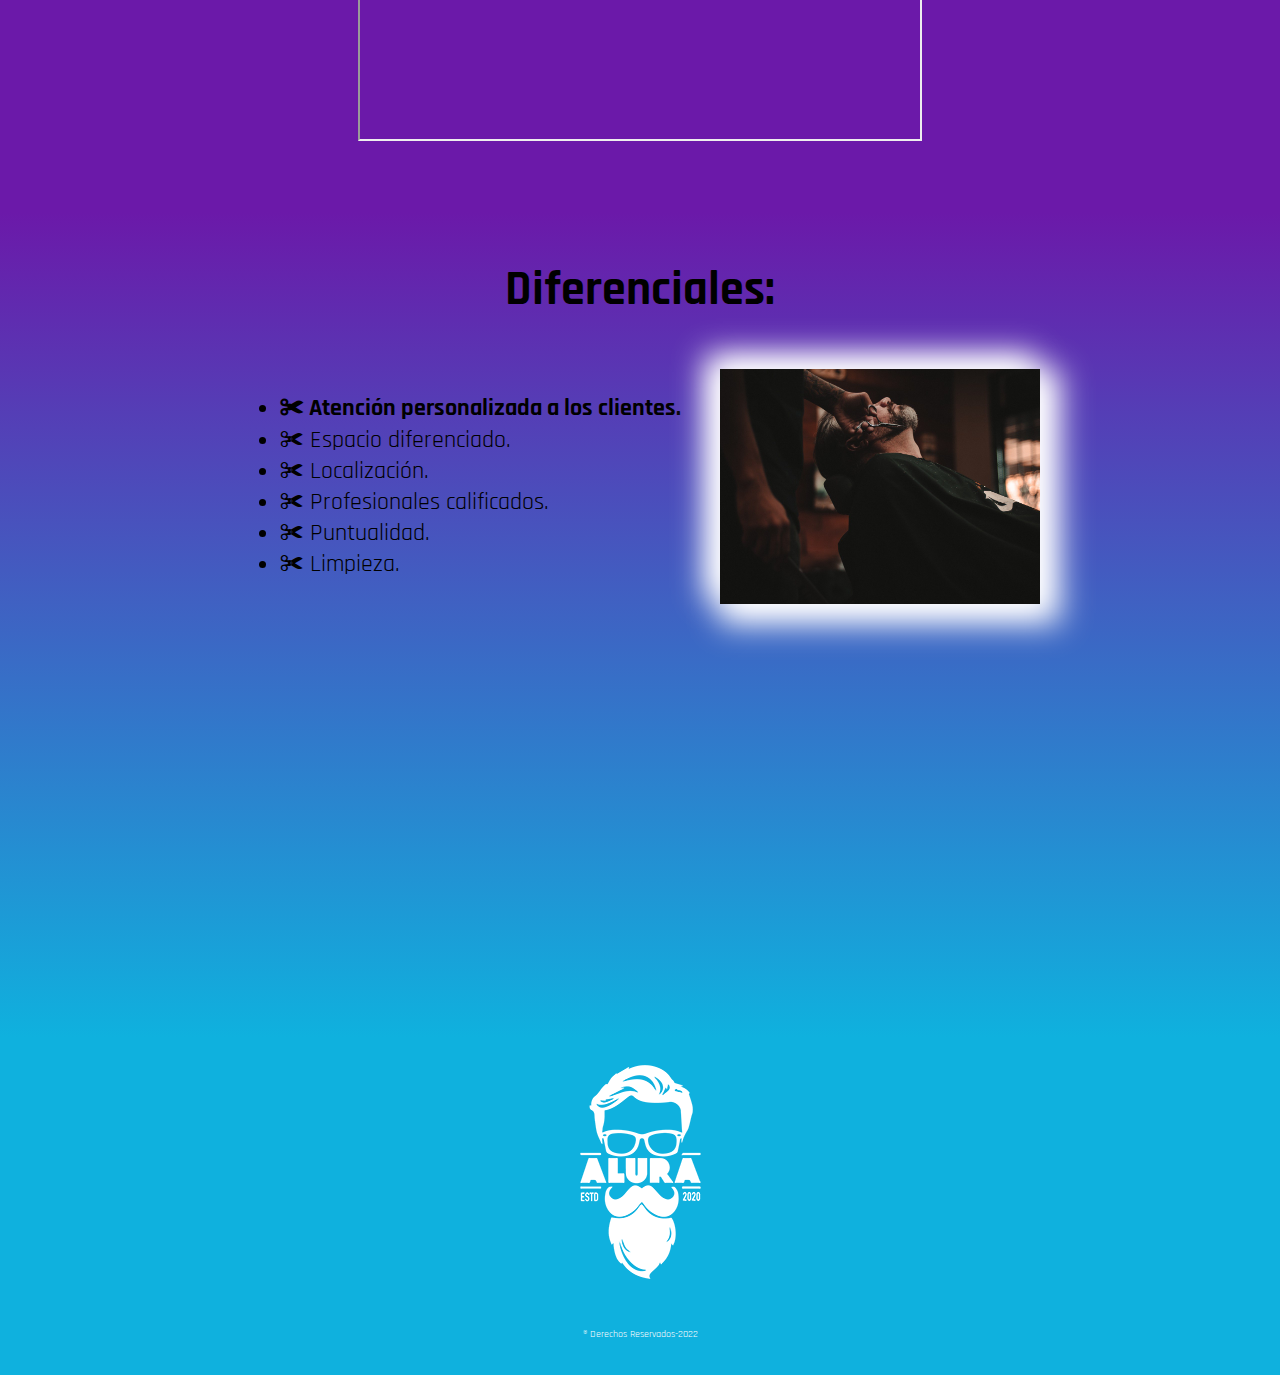
==== commit dfddd651: "puliendo contenido en todos los archivos" ====
--- a/index.html
+++ b/index.html
@@ -37,27 +37,32 @@
    
                 <section class="principal"> <!--bloque donde el contenido tiene el mismo significado, el mismo sentido se usa <section> -->
                             <img class="banner" src="banner/banner3.jpeg">
-                            <h2 class="tituloPrincipal">Sobre la Barbería Alek</h2> <!-- El carácter ":" sirve para atribuir un valor a una propiedad.-->
+                            <h2 class="tituloPrincipal">Sobre la Barbería Alura</h2> <!-- El carácter ":" sirve para atribuir un valor a una propiedad.-->
                         <div class="texto">
                             <img class="utensilios" src="Imagenes/utensiliosSF.png" alt="Imagen de Parrafo-Utensilios de un Barbero">
-                            <p id="caracteristica">Ubicado en el corazón de la ciudad, la <strong>Barbería Alek</strong> trae para el mercado lo mejor que hay para su cabello y barba. Fundada en 2020, la Barbería Alek ya es destaque en la ciudad y conquista nuevos clientes diariamente.</p>
+                            <p id="caracteristica">Ubicado en el corazón de la ciudad, la <strong>Barbería Alura</strong> trae para el mercado lo mejor que hay para su cabello y barba. Fundada en 2020, la Barbería Alura ya destaca en la ciudad y conquista nuevos clientes diariamente.</p>
                             <p id="mision"><em>Nuestra misión es: <strong>"Proporcionar autoestima y calidad de vida a nuestros clientes."</strong></em></p>
-                            <p id="caracteristica">Ofrecemos profesionales experimentados que están constantemente observando el movimiento y los cambios en el mundo de la moda, para así ofrecer a nuestros clientes las últimas tendencias. La atención posee un padrón de excelencia y agilidad, garantizando calidad y satisfacción a nuestros clientes.</p><details>
+                            <p id="caracteristica">Ofrecemos profesionales experimentados que están constantemente observando el movimiento y los cambios en el mundo de la moda, para así ofrecer a nuestros clientes las últimas tendencias. La atención se caracterisa por su excelencia y agilidad, garantizando calidad y satisfacción a nuestros clientes.</p><!--<details>
                                 <summary>Direcciones</summary>
                                 <p>Mcal. Santa Cruz</p>
                                 <p>Zona San Pedro</p>
                                 <p>Zona Sur Calacoto </p>
-                            </details> 
+                            </details>--> 
                         </div>    
                             
                 
+                        
+
+
+
+
                 </section>
 
                 <section class="mapa">
                     <h3 class="tituloPrincipal">Nuestra Ubicación</h3>
                 <div class="mapaContenido">    
                     <p>Nuestro establecimiento esta ubicado en un lugar muy accesible para Ud.</p>
-                    <iframe src="https://www.google.com/maps/embed?pb=!1m18!1m12!1m3!1d657.006965122364!2d-68.12335872656847!3d-16.50097545503171!2m3!1f0!2f0!3f0!3m2!1i1024!2i768!4f13.1!3m3!1m2!1s0x915f206628731547%3A0x546a02adf86708c3!2sBanco%20de%20Cr%C3%A9dito%20BCP!5e0!3m2!1ses-419!2sbo!4v1672600573821!5m2!1ses-419!2sbo" width="560" height="450" style="border:1;" allowfullscreen="" loading="lazy" referrerpolicy="no-referrer-when-downgrade">
+                    <iframe src="https://www.google.com/maps/embed?pb=!1m16!1m12!1m3!1d918.2938155236747!2d-43.19180488138699!3d-22.98060413076113!2m3!1f0!2f0!3f0!3m2!1i1024!2i768!4f13.1!2m1!1sbarberia%20R%C3%ADo%20de%20Janeiro%2C%20Brasil!5e0!3m2!1ses-419!2sbo!4v1674690453836!5m2!1ses-419!2sbo" width="560" height="450" style="border:1;" allowfullscreen="" loading="lazy" referrerpolicy="no-referrer-when-downgrade">
                     </iframe><!--Crea tipo ventanas, espacios, areas en los cuales podemos colocar diferentes tipos de contenido(mapas, videos, gifs u otras páginas web o páginas de redes sociales,etc)-->
                 </div>
                 </section>
--- a/style.css
+++ b/style.css
@@ -1,10 +1,13 @@
 body{
     font-family: 'Rajdhani', sans-serif;
+    padding: 0;
+    margin: 0;
 }
 header{
     background:linear-gradient(rgb(234, 99, 2) 75%,rgb(107, 25, 169));
     padding: 20px 0px;/* 20px superior e inferior --- 0px laterales//// Propiedad de espaciamiento externo */
 }
+
 
 .logoEnlaces{
     position: relative;
@@ -37,10 +40,16 @@
 
 }
 
+.mainProductos{
+    background:linear-gradient(rgb(107, 25, 169) 80%, rgb(15, 177, 222));   
+    /* juega con el degrade de colores utilizando linear y radio Gradient respectivamente*/
+    text-align: center;
+}
 
 .mainContacto{
      background:linear-gradient(rgb(107, 25, 169) 80%, rgb(15, 177, 222));   
     /* juega con el degrade de colores utilizando linear y radio Gradient respectivamente*/
+    
     }
 
 .tiposDeTrabajo{
@@ -51,11 +60,12 @@
 
 .tiposDeTrabajo li{
     display: inline-block;
+   
     text-align: center; /*Alinea el texto al centro*/
-    width: 30%;
+    width: 25%;
     vertical-align: top; /*Alineación vertical respecto de top*/
     /*background-color: aqua;*/
-    margin: 0% 1.5%;/*  Margenes de 0% leteral y 1.5% en los laterales*/
+    margin: 0% 1.5%;/*  Margenes de 0% superior/inferior y 1.5% en los laterales*/
     padding: 30px 20px; /*espaciamiento interno-- 30px en la vertical y 20px en la horizontal -- aumenta el tamaño*/
     box-sizing: border-box; /*Tamaño de la caja---el borde de cada uno de los items sera el limite del espacio que va ser definido, en nuestro caso seria el 
     30%*/
@@ -67,6 +77,20 @@
     border-radius: 15px; /*bordes redondeados*/
 }
 
+.cajaImagen{
+    text-align: center;
+    width:150px;
+    height: auto;
+    margin: auto;
+}
+
+.imagen{
+    width: 100%;
+    height: auto;
+    display: inline-block;
+    
+}
+
 .tiposDeTrabajo li:hover{ /* propiedad que Captura el movimiento del mouse(Pseudo Clase de CSS)*/
     border-width: 3px;
     border-color:white ;
@@ -84,19 +108,19 @@
 
 .tiposDeTrabajo li:hover h2{ /*Colocamos esta descripción para ser mas especificos, ya que con ".tiposDeTrabajo h2" no realiza captura el movimiento del mouse sobre el h2*/
     font-size: 33px;
+    color: white;
 
 } 
+
+.tiposDeTrabajo li:hover .productoPrecios,  .tiposDeTrabajo li:hover .productoDescripcion{
+    color: white;
+}
 
 
 .productoDescripcion {
     font-size: 20px;
 }
 
-.productoPrecio {
-    font-size: 30px;
-    font-weight: bold;
-    margin-top: 10px;
-}
 .productoPrecios {
     font-size: 30px;
     font-weight: bold;
@@ -157,8 +181,20 @@
     color: aliceblue;
     font-weight: bold;
 }
+.horario{
+    display: flex;
+    justify-content: center;
+}
+th:nth-child(1){
+    background-color: black;
+}
+th:nth-child(2){
+    background-color: black;
+}
 td, th{
-    border: 1px solid cornsilk;
+
+    border: 1px solid rgb(0, 0, 0);
+    background-color: white;
     padding: 8px 15px;
 }
 
@@ -181,7 +217,7 @@
     width: 100%;
 }
 .principal{
-    padding: 0 0;
+    padding: 1px 0;
     background-color:rgb(107, 25, 169);
     
 }
@@ -243,6 +279,8 @@
 .contenidoDiferenciales{
     width: 800px; /*tamaño del bloque Contenido*/
     margin: 0 auto; /* Cero top y booton --- automatico para laterales*/
+    display: flex;
+    flex-direction: row;
 }
 
 .listaDiferenciales{
@@ -293,7 +331,10 @@
     
 }
 
-/* Ver selectores avanzados donde se utilizan el selector ">" para acceder a los hijos de determinado elemento, el selector "~" (símbolo de virgulilla-->Alt+126) para acceder a todos los hermanos de determinado elemento, el selector "+" para acceder al primer hermano de determinado elemento, al selector "not" para acceder a los elementos, excepto algunos*/
+/* Ver selectores avanzados donde se utilizan el selector ">" para acceder a los hijos de determinado elemento, 
+    el selector "~" (símbolo de virgulilla-->Alt+126) para acceder a todos los hermanos de determinado elemento, 
+    el selector "+" para acceder al primer hermano de determinado elemento, al selector "not" para acceder a los elementos, excepto algunos*/
+    
 /* ver Cálculo con CSS utilizando la propiedad "calc" para hacer cuentas en la pantalla de desarrolador*/
 @media screen and (max-width:480px) { /*media query-----Dentro de esta media query podemos crear un estilo visual que incluye pantallas de hasta 480pxz*/
       
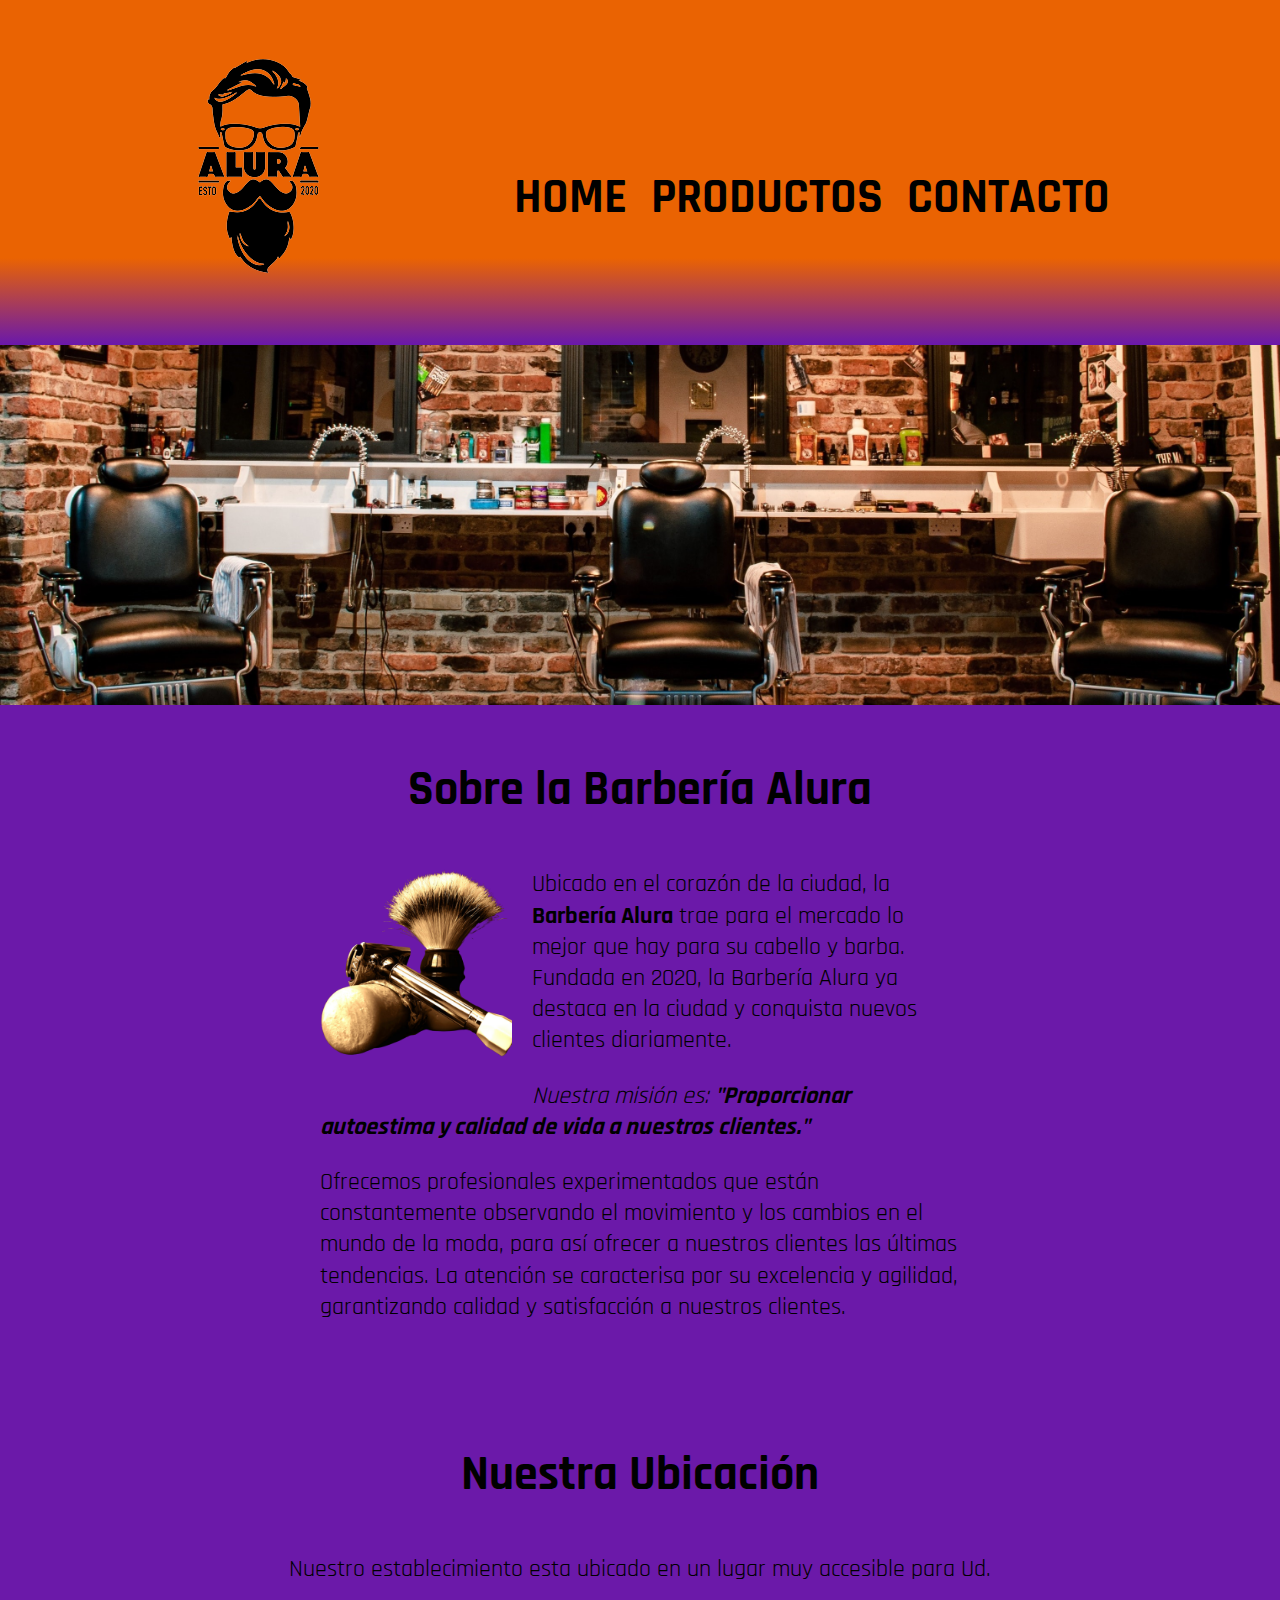
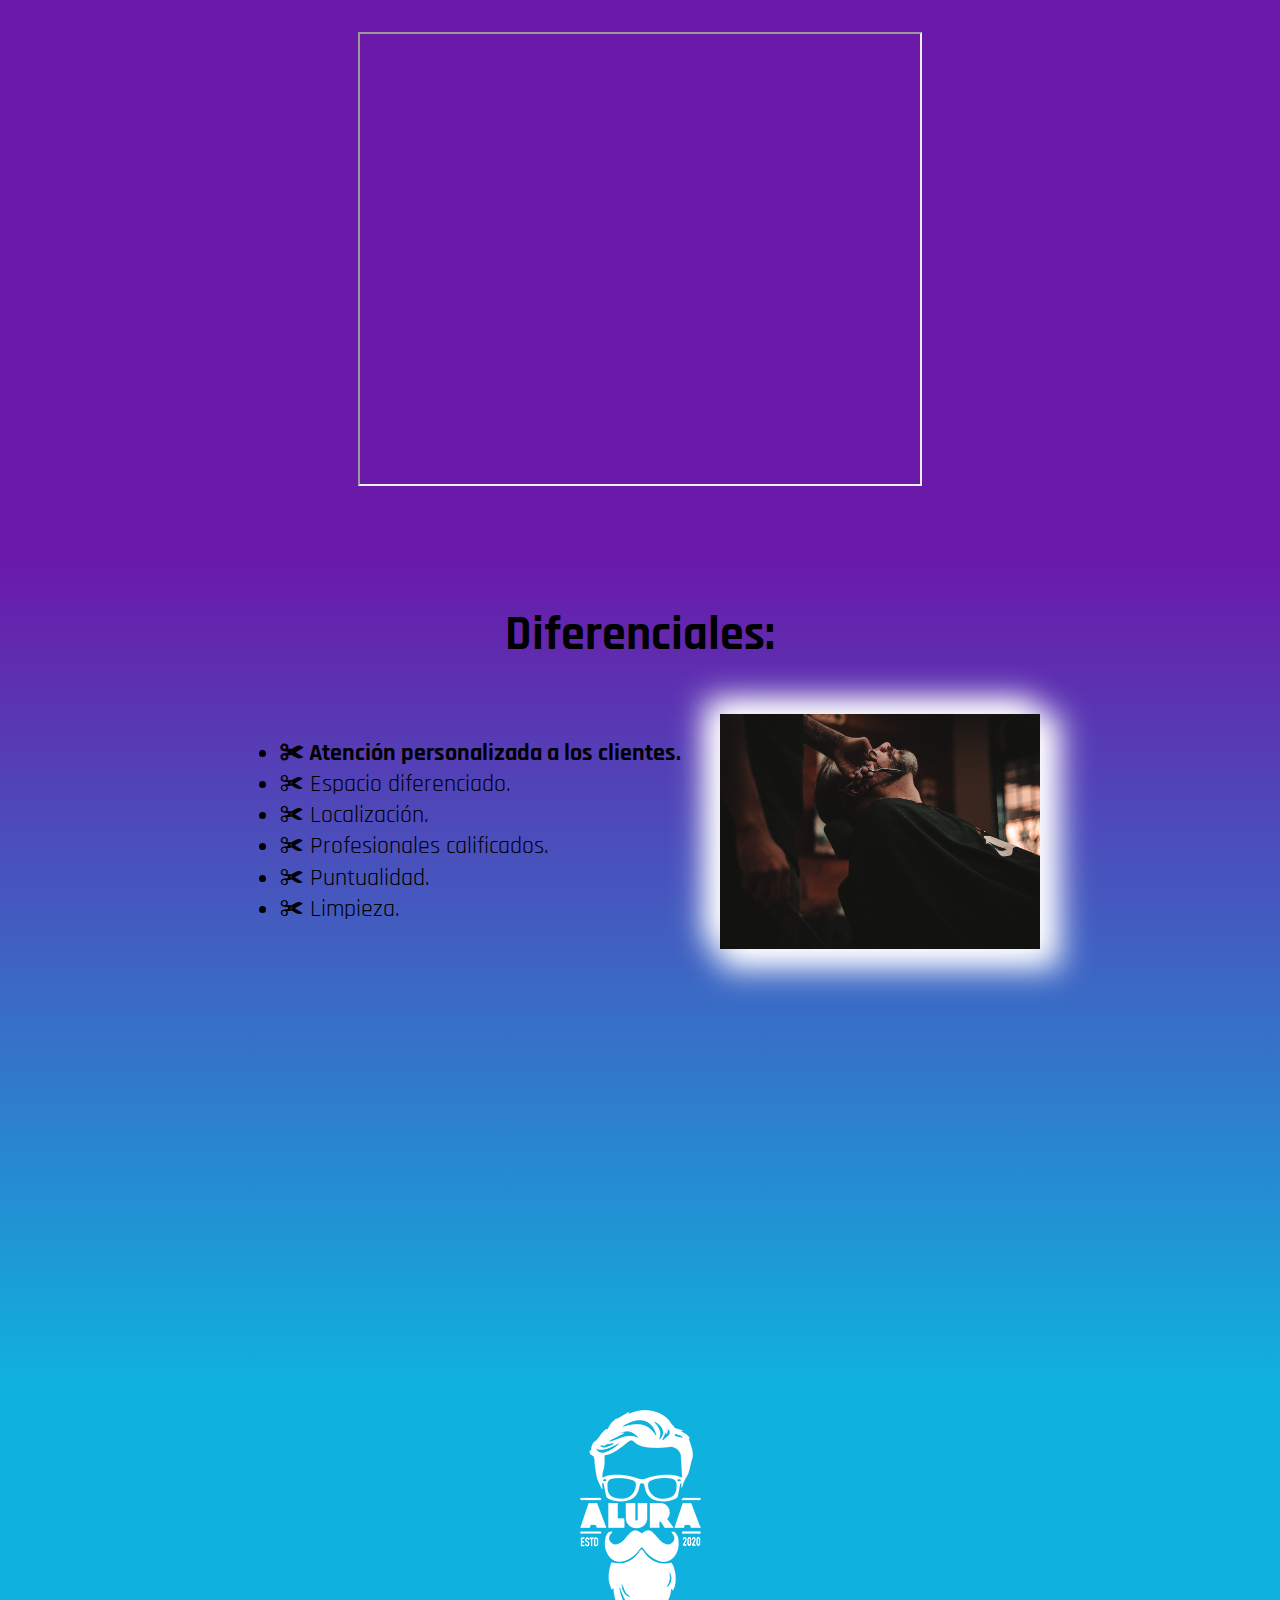
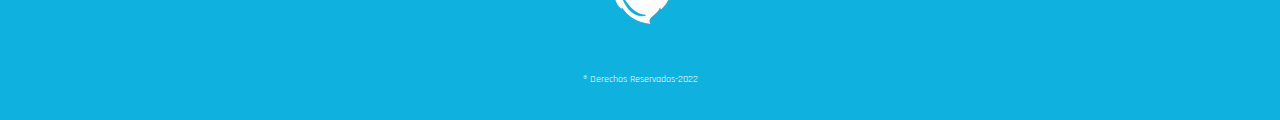
==== commit 7cca4a92: "eliminando y renombrando archivos" ====
--- a/index.html
+++ b/index.html
@@ -36,7 +36,7 @@
     <main>
    
                 <section class="principal"> <!--bloque donde el contenido tiene el mismo significado, el mismo sentido se usa <section> -->
-                            <img class="banner" src="banner/banner3.jpeg">
+                            <img class="banner" src="Imagenes/banner3.jpeg">
                             <h2 class="tituloPrincipal">Sobre la Barbería Alura</h2> <!-- El carácter ":" sirve para atribuir un valor a una propiedad.-->
                         <div class="texto">
                             <img class="utensilios" src="Imagenes/utensiliosSF.png" alt="Imagen de Parrafo-Utensilios de un Barbero">
@@ -78,7 +78,7 @@
                             <li class="items">Profesionales calificados.</li>
                             <li class="items">Puntualidad.</li>
                             <li class="items">Limpieza.</li>
-                            </ul><img id="imagenDiferenciales" src="banner/diferenciales/diferenciales.jpg" class="imagenDiferenciales">
+                            </ul><img id="imagenDiferenciales" src="Imagenes/diferenciales.jpg" class="imagenDiferenciales">
                         </div>        
                         <div class="video">
                             <iframe width="100%" height="315" src="https://www.youtube.com/embed/8pWtdanVz3I?start=31" title="YouTube video player" frameborder="0" allow="accelerometer; autoplay; clipboard-write; encrypted-media; gyroscope; picture-in-picture; web-share" allowfullscreen></iframe>
